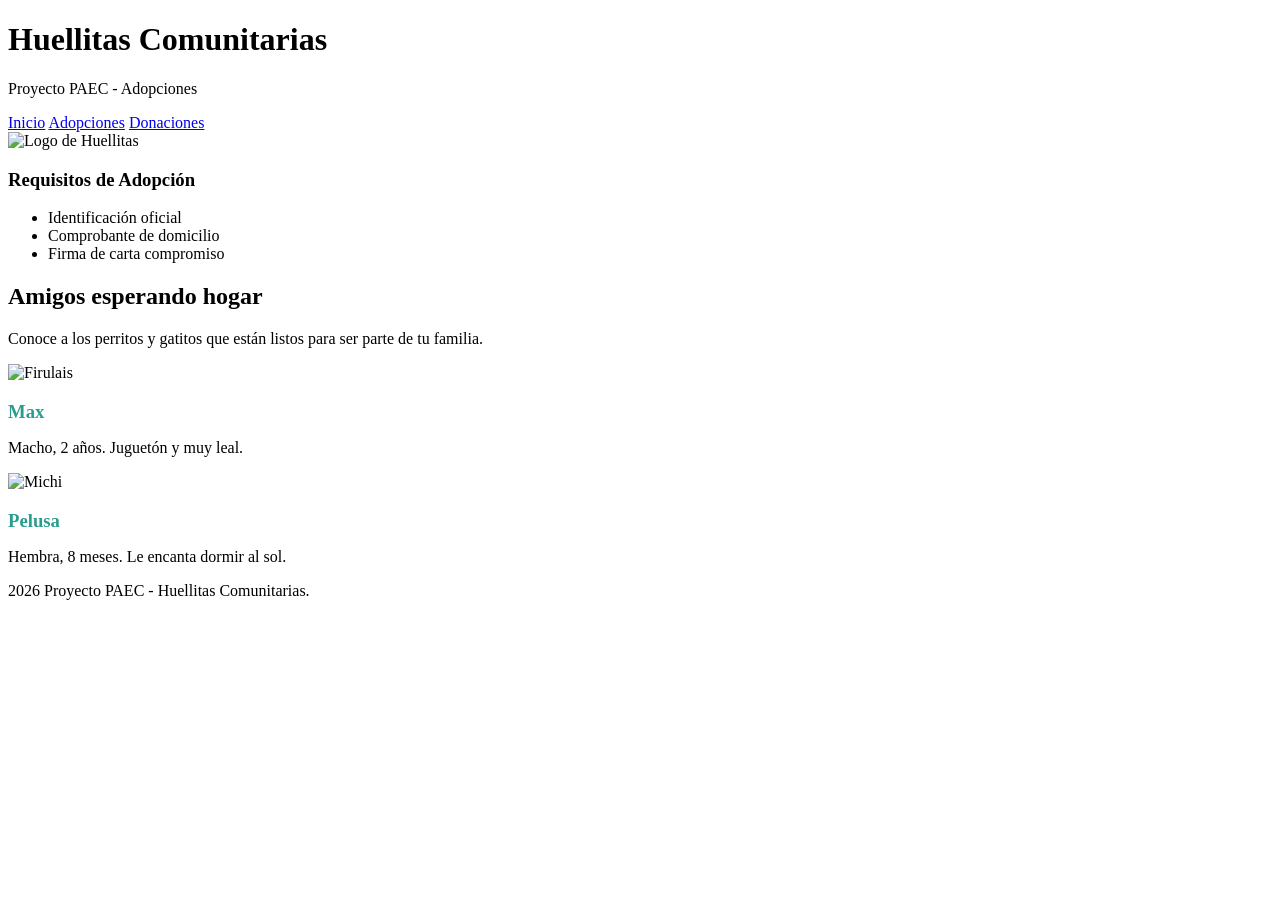
==== adopciones.html @ b64090f0 "Agregacion de bases del archivo adopciones.html" ====
<!DOCTYPE html>
<html lang="es">
<head>
  <meta charset="UTF-8">
  <title>Adopciones - Huellitas Comunitarias</title>
  <link rel="stylesheet" href="css/estilo.css">
</head>
<body>

  <header>
    <div>
      <h1>Huellitas Comunitarias</h1>
      <p>Proyecto PAEC - Adopciones</p>
      <nav class="barra-navegacion">
        <a href="index.html" class="boton-nav">Inicio</a>
        <a href="adopciones.html" class="boton-nav activo">Adopciones</a>
        <a href="donaciones.html" class="boton-nav">Donaciones</a>
      </nav>
    </div>
    <img src="img/logo.png" alt="Logo de Huellitas" class="logo-pequeno">
  </header>

  <main>
    <aside>
      <h3>Requisitos de Adopción</h3>
      <ul>
        <li>Identificación oficial</li>
        <li>Comprobante de domicilio</li>
        <li>Firma de carta compromiso</li>
      </ul>
    </aside>

    <section>
      <h2>Amigos esperando hogar</h2>
      <p>Conoce a los perritos y gatitos que están listos para ser parte de tu familia.</p>
      
      <!-- Galería visual estructurada con artículos -->
      <div class="galeria">
        <article class="ficha-mascota">
          <img src="img/perro1.jpg" alt="Firulais">
          <h3 style="color: #2A9D8F; margin-bottom: 5px;">Max</h3>
          <p>Macho, 2 años. Juguetón y muy leal.</p>
        </article>
        
        <article class="ficha-mascota">
          <img src="img/gato1.jpg" alt="Michi">
          <h3 style="color: #2A9D8F; margin-bottom: 5px;">Pelusa</h3>
          <p>Hembra, 8 meses. Le encanta dormir al sol.</p>
        </article>
      </div>
    </section>
  </main>

  <footer>
    <p>2026 Proyecto PAEC - Huellitas Comunitarias.</p>
  </footer>

</body>
</html>
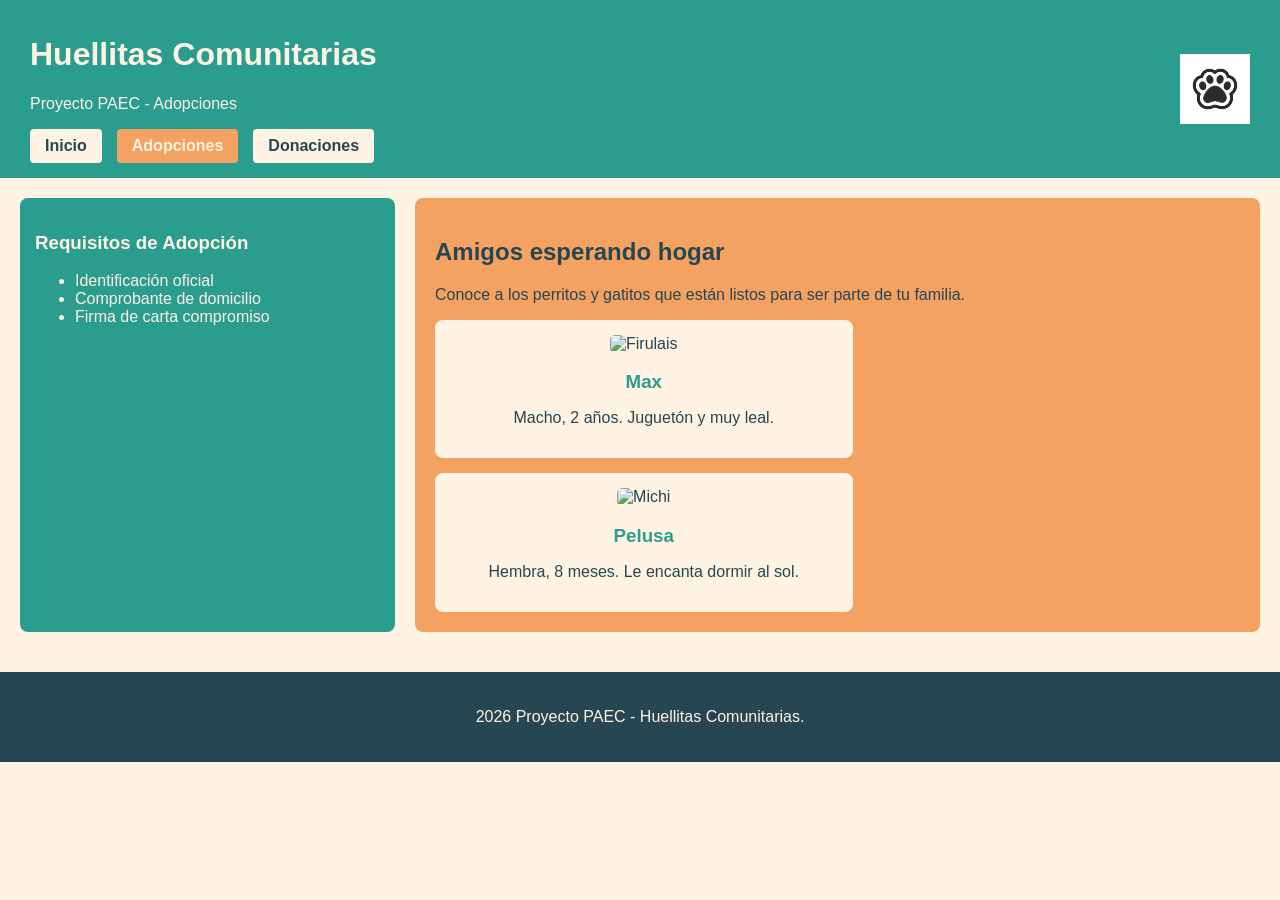
==== commit caff2303: "modificaciones y agregaciones nuevas" ====
--- a/adopciones.html
+++ b/adopciones.html
@@ -17,7 +17,7 @@
         <a href="donaciones.html" class="boton-nav">Donaciones</a>
       </nav>
     </div>
-    <img src="img/logo.png" alt="Logo de Huellitas" class="logo-pequeno">
+    <img src="imagenes/huella.png" alt="Logo de Huellitas" class="logo-pequeno">
   </header>
 
   <main>
--- a/css/estilo.css
+++ b/css/estilo.css
@@ -0,0 +1,137 @@
+/* =========================================
+   PROYECTO: Huellitas Comunitarias (PAEC)
+   Paleta de 4 colores:
+   1. #FFF3E3 (Crema claro - Fondo)
+   2. #2A9D8F (Verde tierra - Detalles/Header)
+   3. #F4A261 (Naranja cálido - Secciones)
+   4. #264653 (Gris oscuro - Texto general)
+========================================= */
+
+/*1. Estilos Globales */
+body {
+  font-family: 'Arial', sans-serif;
+  background-color: #FFF3E3;
+  color: #264653;
+  margin: 0;
+  padding: 0;
+}
+
+/*2. Cabecera*/
+header {
+  display: flex;
+  justify-content: space-between;
+  align-items: center;
+  background-color: #2A9D8F;
+  color: #FFF3E3;
+  padding: 15px 30px;
+}
+.logo-pequeno {
+  width: 70px;
+  height: auto;
+  display: block;
+}
+
+/* 3. Navegación */
+.barra-navegacion {
+  display: flex;
+  gap: 15px;
+  margin-top: 10px;
+}
+.boton-nav {
+  text-decoration: none;
+  color: #264653;
+  background-color: #FFF3E3;
+  padding: 8px 15px;
+  border-radius: 4px;
+  font-weight: bold;
+  transition: background-color 0.3s;
+}
+.boton-nav:hover, .boton-nav.activo {
+  background-color: #F4A261;
+  color: #FFF3E3;
+}
+
+/* 4. Contenedor Principal y Columnas */
+main {
+  display: flex;
+  gap: 20px;
+  padding: 20px;
+}
+/* Barra lateral izquierda */
+aside {
+  width: 30%;
+  background-color: #2A9D8F;
+  color: #FFF3E3;
+  padding: 15px;
+  border-radius: 8px;
+}
+/* Área principal derecha */
+section {
+  width: 70%;
+  background-color: #F4A261;
+  color: #264653;
+  padding: 20px;
+  border-radius: 8px;
+}
+
+/* 5. Elementos Internos */
+.imagen-articulo {
+  width: 100%;
+  max-width: 500px;
+  height: auto;
+  display: block;
+  margin: 15px auto;
+  border-radius: 8px;
+  border: 3px solid #FFF3E3;
+}
+.publicidad {
+  background-color: rgba(255, 243, 227, 0.2);
+  border: 2px dashed #FFF3E3;
+  padding: 15px;
+  margin-top: 20px;
+  text-align: center;
+  border-radius: 6px;
+}
+.publicidad img {
+  width: 100%;
+  max-width: 180px;
+  border-radius: 5px;
+}
+.boton-ad {
+  display: inline-block;
+  background-color: #FFF3E3;
+  color: #2A9D8F;
+  padding: 8px 12px;
+  text-decoration: none;
+  font-weight: bold;
+  border-radius: 4px;
+  margin-top: 10px;
+}
+.galeria {
+  display: flex;
+  flex-wrap: wrap;
+  gap: 15px;
+  margin-top: 15px;
+}
+.ficha-mascota {
+  background-color: #FFF3E3;
+  width: calc(50% - 15px);
+  padding: 15px;
+  border-radius: 8px;
+  text-align: center;
+}
+.ficha-mascota img {
+  width: 100%;
+  height: 180px;
+  object-fit: cover;
+  border-radius: 5px;
+}
+
+/* 6. Pie de Página*/
+footer {
+  text-align: center;
+  padding: 20px;
+  background-color: #264653;
+  color: #FFF3E3;
+  margin-top: 20px;
+}
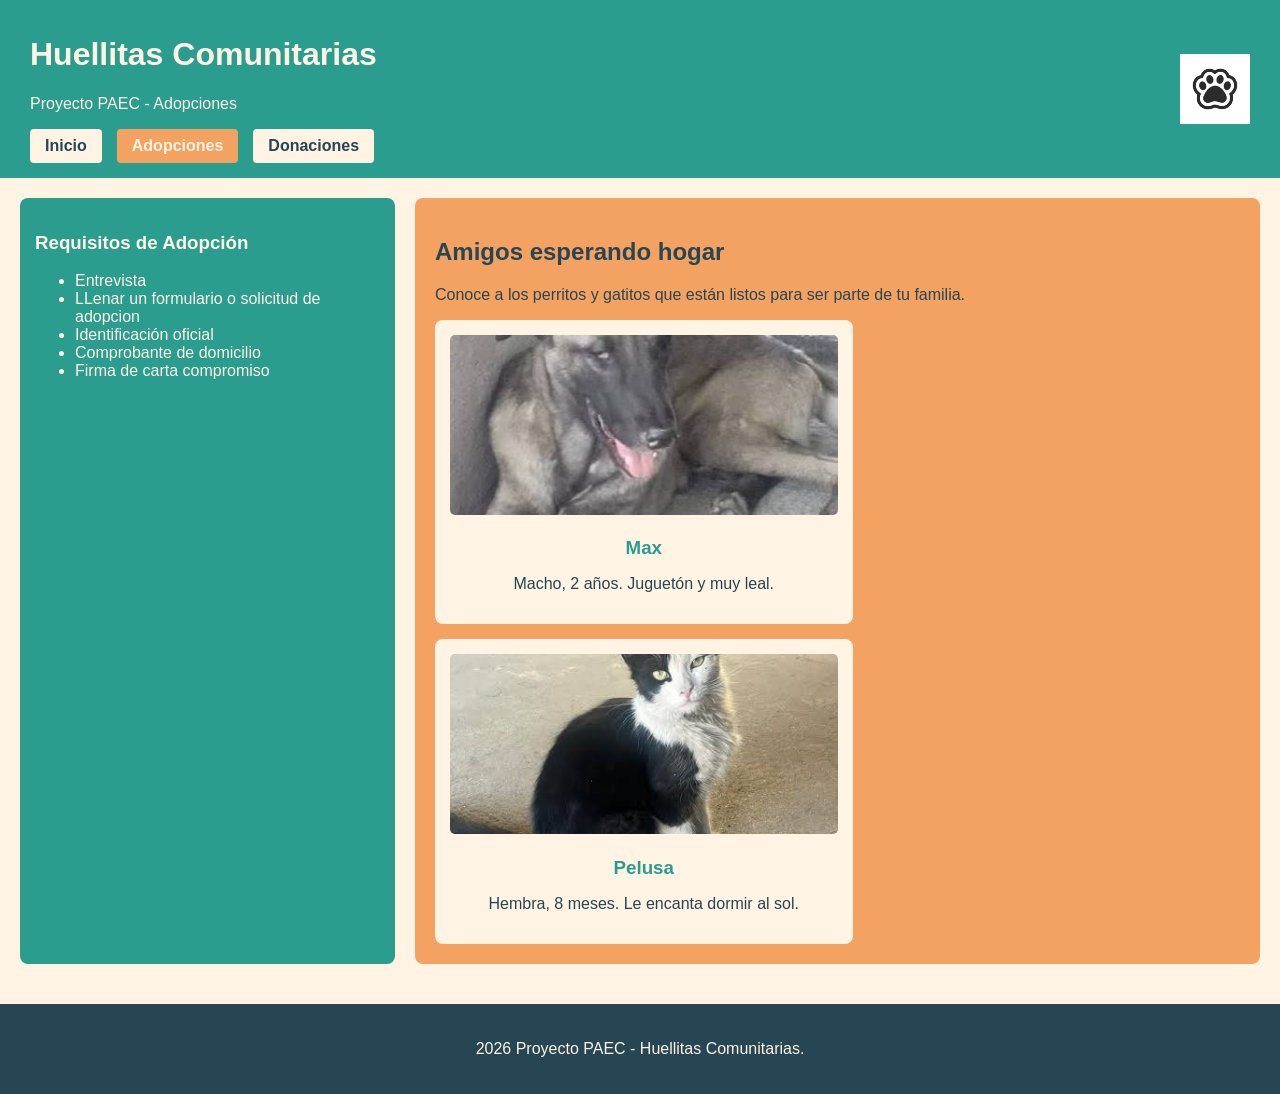
==== commit afe071f1: "Agregacion de imagenes y modificacion de textos" ====
--- a/adopciones.html
+++ b/adopciones.html
@@ -24,6 +24,8 @@
     <aside>
       <h3>Requisitos de Adopción</h3>
       <ul>
+        <li>Entrevista</li>
+        <li>LLenar un formulario o solicitud de adopcion</li>
         <li>Identificación oficial</li>
         <li>Comprobante de domicilio</li>
         <li>Firma de carta compromiso</li>
@@ -37,13 +39,13 @@
       <!-- Galería visual estructurada con artículos -->
       <div class="galeria">
         <article class="ficha-mascota">
-          <img src="img/perro1.jpg" alt="Firulais">
+          <img src="imagenes/max.png" alt="Firulais">
           <h3 style="color: #2A9D8F; margin-bottom: 5px;">Max</h3>
           <p>Macho, 2 años. Juguetón y muy leal.</p>
         </article>
         
         <article class="ficha-mascota">
-          <img src="img/gato1.jpg" alt="Michi">
+          <img src="imagenes/pelusa.png" alt="Michi">
           <h3 style="color: #2A9D8F; margin-bottom: 5px;">Pelusa</h3>
           <p>Hembra, 8 meses. Le encanta dormir al sol.</p>
         </article>
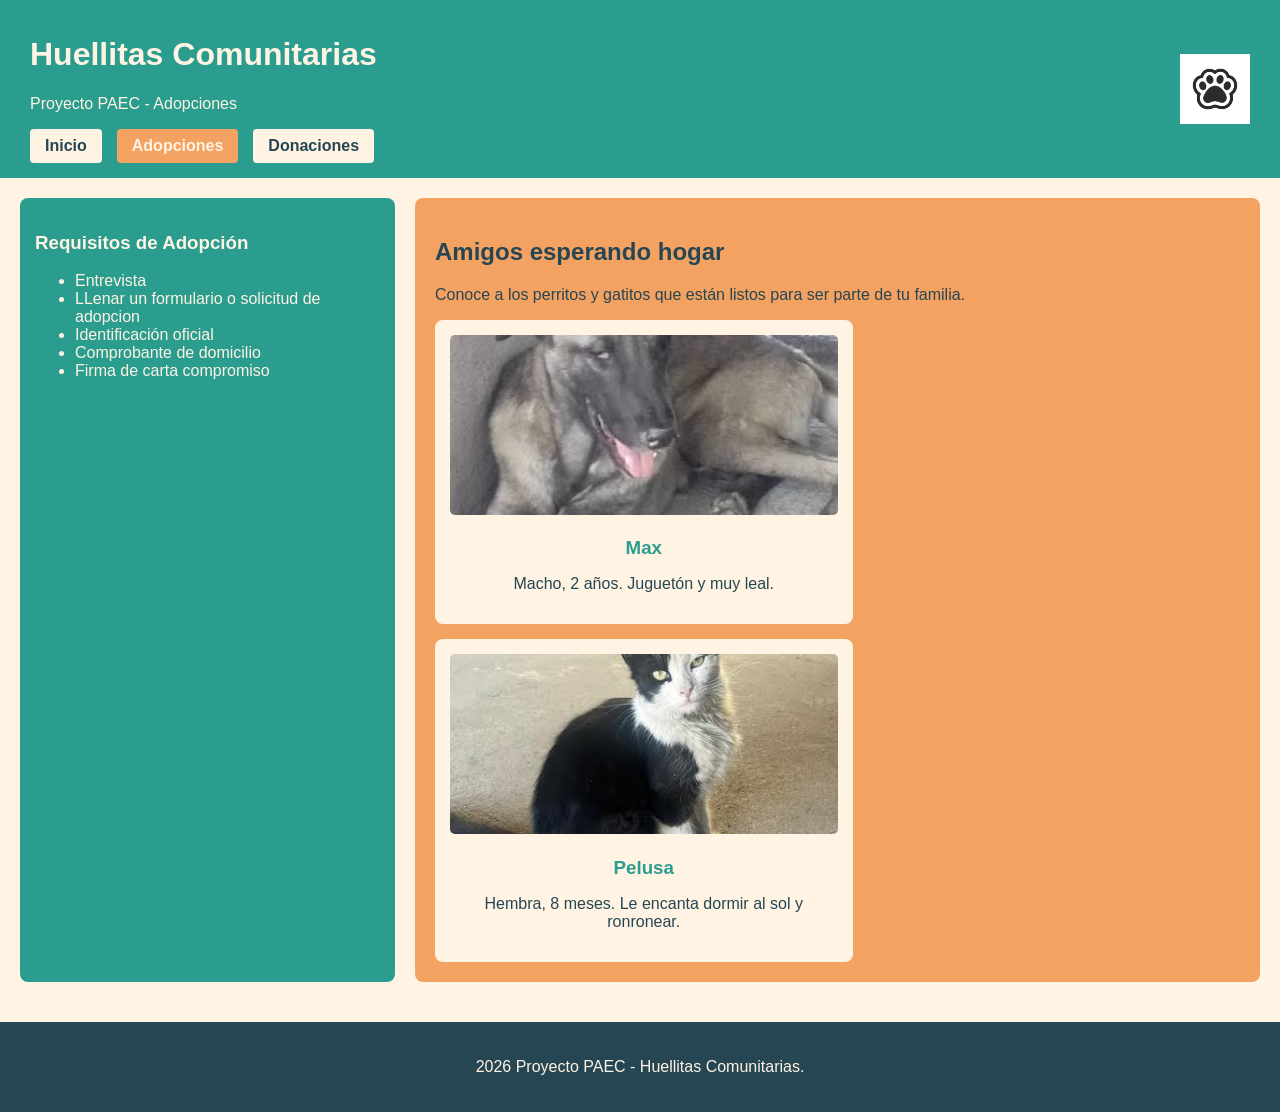
==== commit 9a8859b5: "Nueva agregacion de informacion al codigo de adopciones" ====
--- a/adopciones.html
+++ b/adopciones.html
@@ -47,7 +47,7 @@
         <article class="ficha-mascota">
           <img src="imagenes/pelusa.png" alt="Michi">
           <h3 style="color: #2A9D8F; margin-bottom: 5px;">Pelusa</h3>
-          <p>Hembra, 8 meses. Le encanta dormir al sol.</p>
+          <p>Hembra, 8 meses. Le encanta dormir al sol y ronronear.</p>
         </article>
       </div>
     </section>
